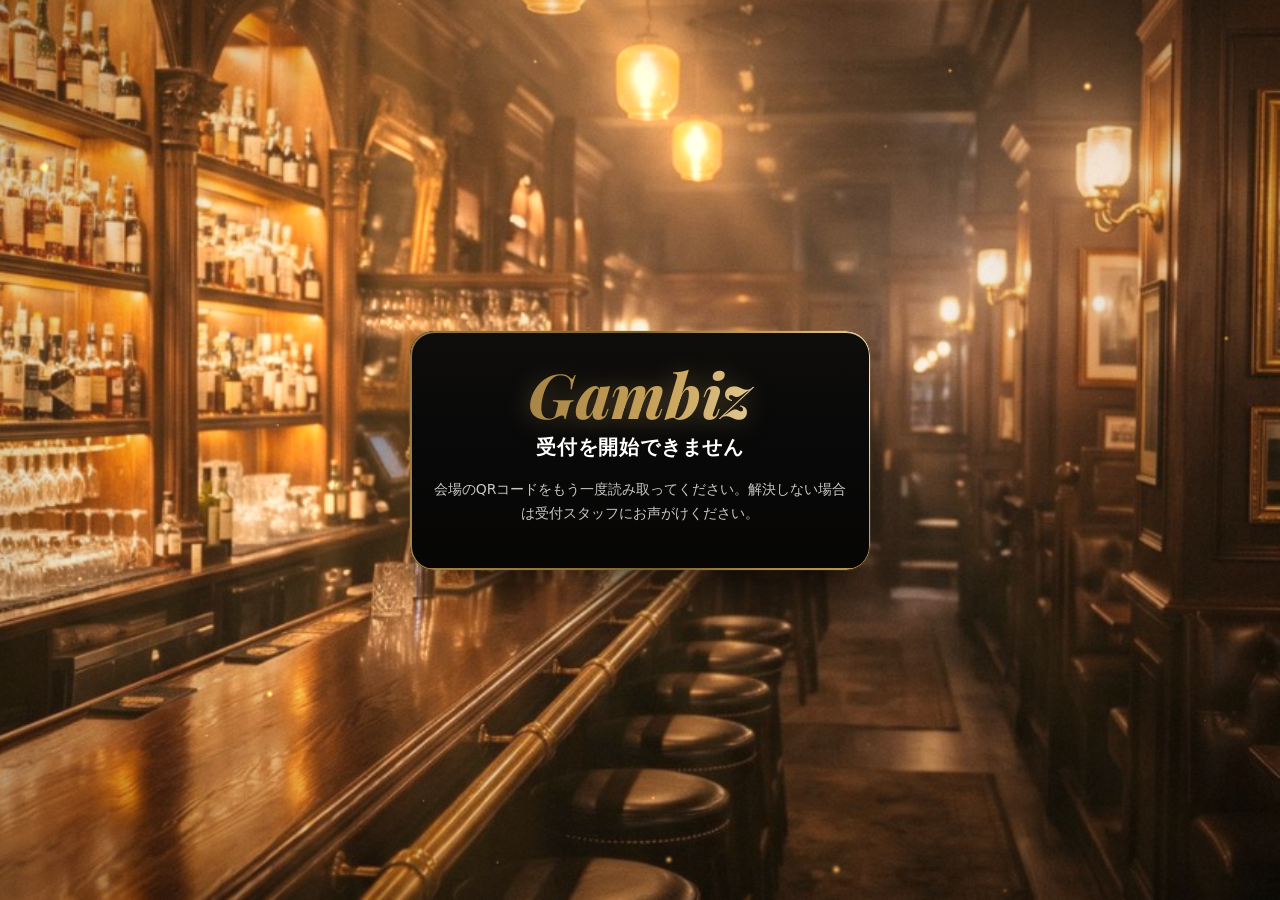
==== index.html @ 8e64f34c "Gambiz reception web (TEST) Co-Authored-By: Claude Fable 5.2 <noreply@anthropic.com>" ====
<!doctype html>
<html lang="ja">
<head>
<meta charset="utf-8">
<meta name="viewport" content="width=device-width, initial-scale=1, viewport-fit=cover, interactive-widget=resizes-content">
<meta name="robots" content="noindex, nofollow, noarchive">
<meta name="theme-color" content="#090909">
<meta name="format-detection" content="telephone=no">
<title>Gambiz 受付</title>
<link rel="preconnect" href="https://fonts.googleapis.com">
<link rel="preconnect" href="https://fonts.gstatic.com" crossorigin>
<link href="https://fonts.googleapis.com/css2?family=Playfair+Display:ital,wght@1,700;1,800&display=swap" rel="stylesheet">
<link rel="preload" as="image" href="assets/pub-lite.jpg">
<link rel="stylesheet" href="css/reception.css">
</head>
<body>
<canvas id="bg" aria-hidden="true"></canvas>
<div class="lite" aria-hidden="true"><i></i><i></i><i></i><b></b><b></b><b></b><b></b><b></b><b></b><b></b><b></b></div>
<div class="veil" id="veil" aria-hidden="true"></div>
<div class="mode" id="mode" hidden>TEST MODE</div>

<main id="stage">
  <div class="scene" id="scene">
    <div class="glow" aria-hidden="true"></div>
    <div class="rings" id="rings" aria-hidden="true"><i></i><i></i><i></i></div>
    <svg class="trace" id="trace" aria-hidden="true"><rect x="1" y="1" rx="23" ry="23" pathLength="1"/></svg>

    <section class="panel" id="panel">
      <span class="edge" aria-hidden="true"></span>
      <span class="lap" id="lap" aria-hidden="true"></span>

      <!-- STEP 1：お名前の入力 -->
      <form class="view" id="v-name" novalidate autocomplete="off">
        <h1 class="logo split in" aria-label="Gambiz"><span>G</span><span>a</span><span>m</span><span>b</span><span>i</span><span>z</span></h1>
        <p class="eyebrow in">WELCOME TO GAMBIZ</p>
        <div class="lead in">
          <p>本日はご来場ありがとうございます。</p>
          <p>受付のため、お名前を<br><strong>ひらがな</strong>で入力してください。</p>
        </div>
        <label class="field in" for="reading">
          <span class="cap">おなまえ（フルネーム）</span>
          <span class="box"><input id="reading" name="reading" type="text" lang="ja" placeholder="やまだたろう" maxlength="30"
            autocomplete="off" autocapitalize="off" autocorrect="off" spellcheck="false" enterkeyhint="go" aria-describedby="e-name"></span>
        </label>
        <p class="err" id="e-name" role="alert"></p>
        <button class="btn gold in" type="submit"><span class="t">受付へ進む</span><span class="spin" aria-hidden="true"></span></button>
      </form>

      <!-- STEP 2：本人確認 -->
      <div class="view" id="v-confirm" hidden>
        <p class="eyebrow in">お名前の確認</p>
        <h2 class="who" id="who" aria-live="polite"></h2>
        <p class="sub in" id="who-co"></p>
        <p class="err" id="e-confirm" role="alert"></p>
        <div class="pair">
          <button class="btn gold from-l" type="button" id="yes"><span class="t">そうです</span><span class="spin" aria-hidden="true"></span></button>
          <button class="btn line from-r" type="button" id="no"><span class="t">ちがいます</span></button>
        </div>
      </div>

      <!-- 候補が複数あるとき -->
      <div class="view" id="v-choose" hidden>
        <p class="eyebrow in">お名前の確認</p>
        <h2 class="h in">ご自身のお名前を<br>お選びください</h2>
        <div class="list" id="list"></div>
        <button class="btn line in" type="button" id="none"><span class="t">この中にありません</span></button>
      </div>

      <!-- 見つからないとき -->
      <div class="view" id="v-notfound" hidden>
        <p class="eyebrow in">お名前の確認</p>
        <h2 class="h in">お名前が<br>見つかりませんでした</h2>
        <p class="sub in">入力されたお名前：<span id="typed"></span></p>
        <div class="col">
          <button class="btn gold in" type="button" id="retry"><span class="t">もう一度入力する</span></button>
          <button class="btn line in" type="button" id="toreg"><span class="t">新しく参加登録する</span></button>
        </div>
      </div>

      <!-- STEP 3-B：新規登録 -->
      <form class="view" id="v-register" hidden novalidate>
        <p class="eyebrow in">参加登録</p>
        <h2 class="h small in">ご登録内容を入力してください</h2>
        <label class="field in" for="r-name"><span class="cap">お名前<em>必須</em></span>
          <span class="box"><input id="r-name" type="text" lang="ja" maxlength="40" autocomplete="name" placeholder="山田 太郎" enterkeyhint="next"></span></label>
        <label class="field in" for="r-company"><span class="cap">会社名<em>必須</em></span>
          <span class="box"><input id="r-company" type="text" lang="ja" maxlength="60" autocomplete="organization" placeholder="株式会社〇〇（個人の方は「個人」）" enterkeyhint="next"></span></label>
        <label class="field in" for="r-email"><span class="cap">メールアドレス<em>必須</em></span>
          <span class="box"><input id="r-email" type="email" inputmode="email" maxlength="120" autocomplete="email" autocapitalize="off" autocorrect="off" spellcheck="false" placeholder="name@example.com" enterkeyhint="done"></span></label>
        <p class="err" id="e-register" role="alert"></p>
        <button class="btn gold in" type="submit"><span class="t">参加登録する</span><span class="spin" aria-hidden="true"></span></button>
        <button class="back in" type="button" id="back">お名前の入力に戻る</button>
      </form>

      <!-- 受付完了 -->
      <div class="view done" id="v-done" hidden>
        <div class="logo big" id="done-logo" aria-hidden="true">Gambiz</div>
        <h2 class="thanks" id="done-h">ご来場ありがとうございます</h2>
        <p class="msg" id="done-p">より多くの方と繋がって<br>いただければ幸いです。</p>
        <p class="note" id="done-n">※画面は閉じて大丈夫です。</p>
      </div>

      <!-- 受付URLが無効・準備中 -->
      <div class="view" id="v-invalid" hidden>
        <div class="logo in" aria-hidden="true">Gambiz</div>
        <h2 class="h small in" id="inv-h">受付を開始できません</h2>
        <p class="sub in" id="inv-p">会場のQRコードをもう一度読み取ってください。解決しない場合は受付スタッフにお声がけください。</p>
      </div>
    </section>
  </div>
</main>

<noscript><div class="nojs">受付には JavaScript が必要です。受付スタッフにお声がけください。</div></noscript>
<script src="js/config.js"></script>
<script src="js/bg.js"></script>
<script src="js/app.js"></script>
</body>
</html>
---- css/reception.css ----
:root {
  --black: #090909; --gold: #C9A45C; --gold-hi: #f6e2ae; --gold-lo: #7a5f2c; --white: #fff; --brown: #24180F;
  --vvh: 100dvh; --rx: 0deg; --ry: 0deg;
  --jp: "Hiragino Mincho ProN", "Yu Mincho", "YuMincho", "Noto Serif JP", "Hiragino Sans", "Noto Sans JP", serif;
  --ui: "Hiragino Sans", "Hiragino Kaku Gothic ProN", "Noto Sans JP", "Yu Gothic", system-ui, sans-serif;
}
@property --ang { syntax: '<angle>'; inherits: false; initial-value: 0deg; }
* { box-sizing: border-box; -webkit-tap-highlight-color: transparent; }
html, body { height: 100%; margin: 0; background: #060403; color: var(--white); font-family: var(--ui); overflow: hidden; overscroll-behavior: none; -webkit-text-size-adjust: 100%; }
[hidden] { display: none !important; }

/* ---------- 背景 ---------- */
#bg { position: fixed; inset: 0; width: 100%; height: 100%; display: block; }
.veil { position: fixed; inset: 0; background: #050302; pointer-events: none; transition: opacity 1.6s ease; }
.veil.off { opacity: 0; }
.lite { position: fixed; inset: 0; display: none; overflow: hidden; background: radial-gradient(120% 80% at 30% 20%, #3a2410 0%, #150d07 45%, #060403 100%); }
.bg-lite .lite { display: block; }
.bg-lite .lite::before { content: ''; position: absolute; inset: -6%; background: url(../assets/pub-lite.jpg) center/cover no-repeat; filter: brightness(.8); animation: ken 38s ease-in-out infinite alternate; }
.bg-lite .lite::after { content: ''; position: absolute; inset: 0; background: radial-gradient(90% 70% at 50% 45%, transparent 0%, rgba(4, 2, 1, .78) 100%); }
.lite i { position: absolute; border-radius: 50%; background: radial-gradient(closest-side, rgba(255, 170, 70, .42), transparent); mix-blend-mode: screen; animation: flick 5s ease-in-out infinite; }
.lite i:nth-child(1) { left: 12%; top: 10%; width: 46vmin; height: 46vmin; }
.lite i:nth-child(2) { left: 34%; top: 24%; width: 30vmin; height: 30vmin; animation-delay: -1.7s; animation-duration: 6.3s; }
.lite i:nth-child(3) { left: 66%; top: 32%; width: 34vmin; height: 34vmin; animation-delay: -3.1s; animation-duration: 7.1s; }
.lite b { position: absolute; bottom: -4%; width: 5px; height: 5px; border-radius: 50%; background: radial-gradient(closest-side, #ffd98a, transparent); animation: rise 14s linear infinite; opacity: 0; }
.lite b:nth-child(4) { left: 8%; animation-delay: -2s; } .lite b:nth-child(5) { left: 22%; animation-delay: -9s; width: 8px; height: 8px; }
.lite b:nth-child(6) { left: 37%; animation-delay: -5s; } .lite b:nth-child(7) { left: 51%; animation-delay: -12s; width: 7px; height: 7px; }
.lite b:nth-child(8) { left: 63%; animation-delay: -7s; } .lite b:nth-child(9) { left: 76%; animation-delay: -1s; width: 9px; height: 9px; }
.lite b:nth-child(10) { left: 88%; animation-delay: -10s; } .lite b:nth-child(11) { left: 95%; animation-delay: -4s; }
@keyframes ken { from { transform: scale(1.02) translate(-1%, 0); } to { transform: scale(1.14) translate(1.5%, -1.5%); } }
@keyframes flick { 0%, 100% { opacity: .55; } 40% { opacity: .9; } 55% { opacity: .7; } 70% { opacity: 1; } }
@keyframes rise { 0% { transform: translate(0, 0); opacity: 0; } 12% { opacity: .9; } 85% { opacity: .7; } 100% { transform: translate(6vw, -108vh); opacity: 0; } }

.mode { position: fixed; top: max(8px, env(safe-area-inset-top)); right: 10px; z-index: 5; font: 700 10px/1 var(--ui); letter-spacing: .14em; color: #1a1206; background: var(--gold); padding: 5px 8px; border-radius: 99px; opacity: .92; }

/* ---------- 舞台とパネル ---------- */
#stage { position: fixed; left: 0; top: 0; width: 100%; height: var(--vvh); overflow-y: auto; overflow-x: hidden; display: grid; place-items: center; padding: max(18px, env(safe-area-inset-top)) 18px max(18px, env(safe-area-inset-bottom)); perspective: 1100px; -webkit-overflow-scrolling: touch; }
.scene { position: relative; width: min(100%, 430px); transform: rotateX(var(--rx)) rotateY(var(--ry)); transform-style: preserve-3d; transition: transform .5s cubic-bezier(.2, .7, .2, 1); }
.glow { position: absolute; inset: -22% -16%; background: radial-gradient(closest-side, rgba(201, 164, 92, .38), rgba(201, 120, 40, .12) 55%, transparent 72%); transform: translateZ(-60px); animation: glow 5.5s ease-in-out infinite; pointer-events: none; opacity: 0; transition: opacity 1.2s; }
.ready .glow { opacity: 1; }
@keyframes glow { 0%, 100% { transform: translateZ(-60px) scale(.96) translate(-1.5%, 1%); filter: brightness(.9); } 50% { transform: translateZ(-60px) scale(1.06) translate(1.5%, -1%); filter: brightness(1.25); } }

.panel { position: relative; border-radius: 24px; background: linear-gradient(180deg, #0f0d0b 0%, var(--black) 38%, #070605 100%); padding: 30px 22px 26px; opacity: 0; transform-style: preserve-3d; will-change: transform, opacity;
  box-shadow: 0 30px 60px -18px rgba(0, 0, 0, .85), 0 0 0 1px rgba(201, 164, 92, .18), inset 0 1px 0 rgba(255, 240, 200, .06); animation: shadow 9s ease-in-out infinite; }
@keyframes shadow { 0%, 100% { box-shadow: -14px 34px 60px -18px rgba(0, 0, 0, .85), 0 0 34px -8px rgba(201, 164, 92, .25), inset 0 1px 0 rgba(255, 240, 200, .06); } 50% { box-shadow: 14px 26px 70px -16px rgba(0, 0, 0, .9), 0 0 54px -6px rgba(201, 164, 92, .42), inset 0 1px 0 rgba(255, 240, 200, .06); } }
/* 金の枠線。光が枠に沿って回り続ける */
.edge, .lap { position: absolute; inset: 0; border-radius: inherit; padding: 1.5px; pointer-events: none;
  -webkit-mask: linear-gradient(#000 0 0) content-box, linear-gradient(#000 0 0); -webkit-mask-composite: xor; mask: linear-gradient(#000 0 0) content-box exclude, linear-gradient(#000 0 0); }
.edge { background: conic-gradient(from var(--ang), var(--gold-lo) 0deg, var(--gold) 50deg, #fff6d8 78deg, var(--gold) 106deg, var(--gold-lo) 170deg, #a58443 250deg, var(--gold-lo) 360deg); animation: spin 7s linear infinite; }
.lap { padding: 2.5px; opacity: 0; background: conic-gradient(from var(--ang), transparent 0deg, transparent 250deg, #ffe9b0 330deg, #fff 352deg, transparent 360deg); filter: drop-shadow(0 0 6px rgba(255, 220, 140, .9)); }
.lap.go { animation: lap 1.1s cubic-bezier(.3, .1, .2, 1) 1; }
@keyframes spin { to { --ang: 360deg; } }
@keyframes lap { 0% { --ang: 0deg; opacity: 1; } 85% { opacity: 1; } 100% { --ang: 360deg; opacity: 0; } }

.trace { position: absolute; inset: 0; width: 100%; height: 100%; overflow: visible; pointer-events: none; opacity: 0; }
.trace rect { width: calc(100% - 2px); height: calc(100% - 2px); fill: none; stroke: #ffe3a0; stroke-width: 2; stroke-dasharray: 1; stroke-dashoffset: 1; filter: drop-shadow(0 0 8px rgba(255, 210, 120, .95)); }

.rings { position: absolute; left: 50%; top: 50%; width: 0; height: 0; pointer-events: none; }
.rings i { position: absolute; left: -60px; top: -60px; width: 120px; height: 120px; border-radius: 50%; border: 1.5px solid rgba(255, 224, 150, .9); box-shadow: 0 0 24px rgba(255, 200, 100, .6), inset 0 0 24px rgba(255, 200, 100, .35); opacity: 0; }
.rings.go i { animation: ring 2.2s cubic-bezier(.1, .6, .2, 1) 1; }
.rings.go i:nth-child(2) { animation-delay: .22s; } .rings.go i:nth-child(3) { animation-delay: .46s; }
@keyframes ring { 0% { transform: scale(.2); opacity: .95; } 100% { transform: scale(9); opacity: 0; } }

/* ---------- 文字 ---------- */
.view { position: relative; text-align: center; }
.logo { margin: 0 0 6px; font: italic 800 clamp(46px, 15vw, 62px)/1.05 "Playfair Display", Cambria, "Times New Roman", serif; letter-spacing: .01em;
  background: linear-gradient(100deg, #8d6d33 0%, var(--gold) 22%, #fff3cf 40%, var(--gold) 58%, #8d6d33 78%, var(--gold) 100%); background-size: 260% 100%;
  -webkit-background-clip: text; background-clip: text; color: transparent; -webkit-text-fill-color: transparent; animation: shine 6s linear infinite; filter: drop-shadow(0 2px 12px rgba(201, 164, 92, .35)); }
.logo.split { background: none; animation: none; filter: none; }
.logo.split span { display: inline-block; padding: 0 .02em; background: linear-gradient(100deg, #8d6d33 0%, var(--gold) 22%, #fff3cf 40%, var(--gold) 58%, #8d6d33 78%, var(--gold) 100%); background-size: 260% 100%; -webkit-background-clip: text; background-clip: text; color: transparent; -webkit-text-fill-color: transparent; animation: shine 6s linear infinite; }
.logo.split span:nth-child(2) { animation-delay: -.25s; } .logo.split span:nth-child(3) { animation-delay: -.5s; } .logo.split span:nth-child(4) { animation-delay: -.75s; } .logo.split span:nth-child(5) { animation-delay: -1s; } .logo.split span:nth-child(6) { animation-delay: -1.25s; }
.logo.big { font-size: clamp(56px, 19vw, 78px); margin-bottom: 14px; }
@keyframes shine { from { background-position: 130% 0; } to { background-position: -130% 0; } }
.eyebrow { margin: 0 0 16px; font: 600 11px/1 var(--ui); letter-spacing: .34em; color: var(--gold); padding-left: .34em; }
.lead { margin: 0 0 20px; font: 400 14.5px/1.85 var(--jp); color: rgba(255, 255, 255, .9); }
.lead p { margin: 0; } .lead strong { color: var(--gold-hi); font-weight: 600; }
.h { margin: 4px 0 16px; font: 600 clamp(22px, 6.6vw, 27px)/1.5 var(--jp); letter-spacing: .04em; }
.h.small { font-size: clamp(17px, 5vw, 20px); }
.sub { margin: 0 0 18px; font: 400 14px/1.7 var(--ui); color: rgba(255, 255, 255, .78); min-height: 1px; overflow-wrap: anywhere; }
.sub:empty { margin: 0 0 10px; }
.who { margin: 6px 0 12px; font: 600 clamp(30px, 10.4vw, 44px)/1.35 var(--jp); letter-spacing: .06em; perspective: 600px; overflow-wrap: anywhere; }
.who .nm { display: block; }
.who .ch { display: inline-block; opacity: 0; transform-origin: 50% 100%; color: var(--white); text-shadow: 0 0 22px rgba(255, 214, 130, .55); white-space: pre; }
.who .q { display: block; margin-top: 6px; font-size: .52em; letter-spacing: .1em; color: var(--gold-hi); opacity: 0; }

/* ---------- 入力欄とボタン ---------- */
.field { display: block; text-align: left; margin: 0 0 12px; }
.cap { display: flex; align-items: center; gap: 8px; margin: 0 2px 7px; font: 600 12.5px/1 var(--ui); letter-spacing: .08em; color: var(--gold); }
.cap em { font: 700 10px/1 var(--ui); font-style: normal; color: #1a1206; background: var(--gold); border-radius: 4px; padding: 3px 5px; letter-spacing: .05em; }
.box { position: relative; display: block; border-radius: 16px; padding: 1.5px; background: linear-gradient(135deg, var(--gold-lo), var(--gold) 40%, var(--gold-lo)); transition: box-shadow .35s; }
.box::after { content: ''; position: absolute; inset: 0; border-radius: inherit; padding: 2px; pointer-events: none; opacity: 0;
  background: conic-gradient(from var(--ang), transparent 0deg, transparent 240deg, #ffe9b0 325deg, #fff 350deg, transparent 360deg);
  -webkit-mask: linear-gradient(#000 0 0) content-box, linear-gradient(#000 0 0); -webkit-mask-composite: xor; mask: linear-gradient(#000 0 0) content-box exclude, linear-gradient(#000 0 0); }
.box:focus-within { box-shadow: 0 0 0 4px rgba(201, 164, 92, .16), 0 0 30px -4px rgba(255, 205, 110, .55); background: linear-gradient(135deg, var(--gold), #fff0c4 50%, var(--gold)); }
.box:focus-within::after { animation: lap .95s cubic-bezier(.3, .1, .2, 1) 1; }
input { display: block; width: 100%; height: 60px; border: 0; outline: 0; border-radius: 14.5px; background: #050505; color: var(--white); caret-color: var(--gold-hi);
  font: 500 20px/1.2 var(--ui); letter-spacing: .06em; padding: 0 16px; text-align: center; -webkit-appearance: none; appearance: none; }
#v-register input { height: 54px; font-size: 17px; text-align: left; letter-spacing: .02em; }
input::placeholder { color: rgba(255, 255, 255, .28); letter-spacing: .04em; }
.err { min-height: 20px; margin: 2px 0 10px; font: 600 13px/1.5 var(--ui); color: #ffb48a; }
.err:empty { min-height: 8px; margin: 0 0 6px; }

.btn { position: relative; display: block; width: 100%; min-height: 62px; border: 0; border-radius: 16px; cursor: pointer; overflow: hidden; font: 700 18.5px/1.2 var(--ui); letter-spacing: .14em; padding: 0 14px; touch-action: manipulation; transition: transform .16s, filter .2s, opacity .2s; }
.btn:active { transform: scale(.975); }
.btn.gold { color: #1b1307; background: linear-gradient(180deg, #f3dca0 0%, var(--gold) 46%, #a8843f 100%); box-shadow: 0 10px 26px -8px rgba(201, 164, 92, .7), inset 0 1px 0 rgba(255, 255, 255, .55), inset 0 -2px 0 rgba(90, 60, 10, .35); }
.btn.gold::before { content: ''; position: absolute; top: 0; bottom: 0; left: -60%; width: 46%; background: linear-gradient(100deg, transparent, rgba(255, 255, 255, .7), transparent); transform: skewX(-20deg); animation: sweep 3.6s ease-in-out infinite; }
@keyframes sweep { 0%, 55% { left: -60%; } 100% { left: 130%; } }
.btn.line { color: var(--gold-hi); background: #0b0a09; box-shadow: inset 0 0 0 1.5px rgba(201, 164, 92, .65); font-weight: 600; }
.btn .rip { position: absolute; width: 20px; height: 20px; margin: -10px 0 0 -10px; border-radius: 50%; background: radial-gradient(closest-side, rgba(255, 250, 225, .95), rgba(255, 215, 130, .5) 55%, transparent); pointer-events: none; animation: rip .75s ease-out forwards; }
@keyframes rip { to { transform: scale(34); opacity: 0; } }
.btn .spin { display: none; position: absolute; right: 18px; top: 50%; width: 22px; height: 22px; margin-top: -11px; border-radius: 50%; border: 2.5px solid rgba(27, 19, 7, .25); border-top-color: #1b1307; animation: rot .7s linear infinite; }
.btn.busy { pointer-events: none; filter: saturate(.85); } .btn.busy .spin { display: block; }
.btn[disabled] { opacity: .45; pointer-events: none; }
@keyframes rot { to { transform: rotate(360deg); } }
.pair { display: grid; grid-template-columns: 1fr 1fr; gap: 12px; perspective: 800px; }
.pair .btn { min-height: 74px; font-size: 19px; opacity: 0; }
.col { display: grid; gap: 12px; }
.list { display: grid; gap: 10px; margin: 0 0 14px; }
.list .btn { min-height: 66px; padding: 10px 14px; letter-spacing: .06em; font: 600 21px/1.3 var(--jp); }
.list .btn small { display: block; margin-top: 3px; font: 400 12.5px/1.3 var(--ui); letter-spacing: .02em; opacity: .75; }
.back { margin: 12px auto 0; display: block; background: none; border: 0; color: rgba(255, 255, 255, .62); font: 400 13px/1 var(--ui); padding: 10px; text-decoration: underline; text-underline-offset: 4px; cursor: pointer; }

/* ---------- 完了 ---------- */
.done { padding: 18px 0 10px; }
.thanks { margin: 0 0 16px; font: 600 clamp(18px, 5.4vw, 25px)/1.5 var(--jp); letter-spacing: .04em; text-wrap: balance; color: var(--white); text-shadow: 0 0 26px rgba(255, 214, 130, .5); opacity: 0; }
.msg { margin: 0 0 22px; font: 400 14.5px/1.9 var(--jp); text-wrap: balance; color: rgba(255, 255, 255, .9); opacity: 0; }
.note { margin: 0; font: 400 13px/1.6 var(--ui); color: var(--gold); opacity: 0; }
.done .logo { opacity: 0; }

.in { opacity: 0; }
.nojs { position: fixed; inset: auto 0 0 0; padding: 16px; background: #000; color: #fff; text-align: center; z-index: 9; }

/* キーボード表示中：入力欄とボタンが隠れないよう、説明を畳む */
.kb #v-name .lead, .kb #v-name .eyebrow { display: none; }
.kb #v-name .logo { font-size: 34px; margin-bottom: 10px; }
.kb .panel { padding-top: 18px; padding-bottom: 18px; }
.kb #v-register .eyebrow, .kb #v-register .h, .kb #v-register .back { display: none; }
.kb .scene { --rx: 0deg !important; --ry: 0deg !important; }
.kb #stage, #stage.kb { place-items: start center; }

@media (max-height: 640px) { .lead { font-size: 13.5px; margin-bottom: 14px; } .panel { padding: 22px 20px 20px; } .logo { font-size: 44px; } }
@media (min-width: 700px) { .scene { width: 460px; } }

@media (prefers-reduced-motion: reduce) {
  *, *::before, *::after { animation-duration: .001s !important; animation-iteration-count: 1 !important; transition-duration: .001s !important; }
  .bg-lite .lite::before { animation: none; }
  .lite b { display: none; }
}
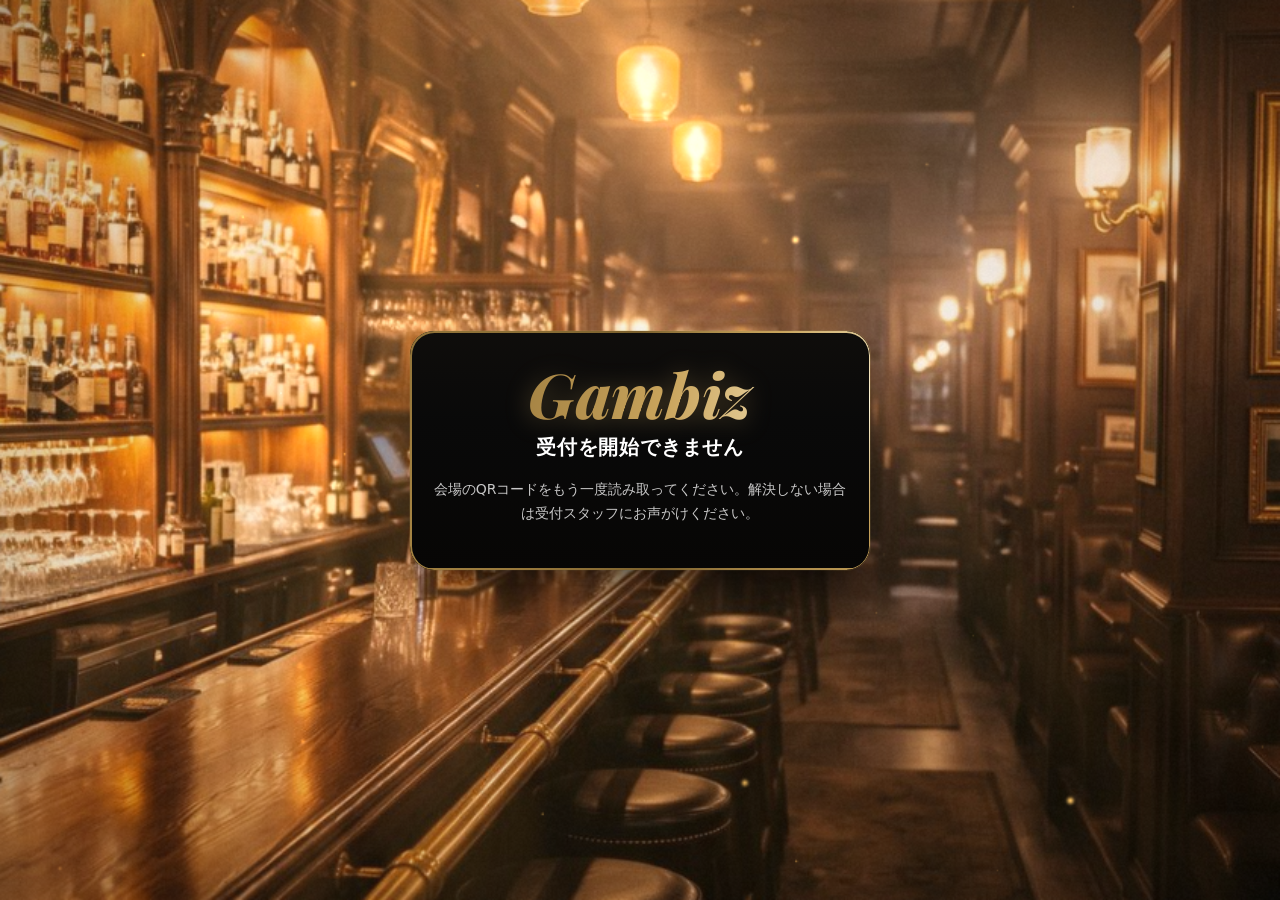
==== commit 51ca2ad2: "confirm screen: show company and full name Co-Authored-By: Claude Fable 5.2 <noreply@anthropic.com>" ====
--- a/index.html
+++ b/index.html
@@ -49,8 +49,8 @@
       <!-- STEP 2：本人確認 -->
       <div class="view" id="v-confirm" hidden>
         <p class="eyebrow in">お名前の確認</p>
+        <p class="co" id="who-co"></p>
         <h2 class="who" id="who" aria-live="polite"></h2>
-        <p class="sub in" id="who-co"></p>
         <p class="err" id="e-confirm" role="alert"></p>
         <div class="pair">
           <button class="btn gold from-l" type="button" id="yes"><span class="t">そうです</span><span class="spin" aria-hidden="true"></span></button>
--- a/css/reception.css
+++ b/css/reception.css
@@ -79,6 +79,8 @@
 .sub:empty { margin: 0 0 10px; }
 .who { margin: 6px 0 12px; font: 600 clamp(30px, 10.4vw, 44px)/1.35 var(--jp); letter-spacing: .06em; perspective: 600px; overflow-wrap: anywhere; }
 .who .nm { display: block; }
+.co { margin: 2px 0 8px; font: 600 clamp(15px, 4.6vw, 19px)/1.5 var(--jp); letter-spacing: .08em; color: var(--gold-hi); overflow-wrap: anywhere; text-wrap: balance; opacity: 0; }
+.co:empty { display: none; }
 .who .ch { display: inline-block; opacity: 0; transform-origin: 50% 100%; color: var(--white); text-shadow: 0 0 22px rgba(255, 214, 130, .55); white-space: pre; }
 .who .q { display: block; margin-top: 6px; font-size: .52em; letter-spacing: .1em; color: var(--gold-hi); opacity: 0; }
 
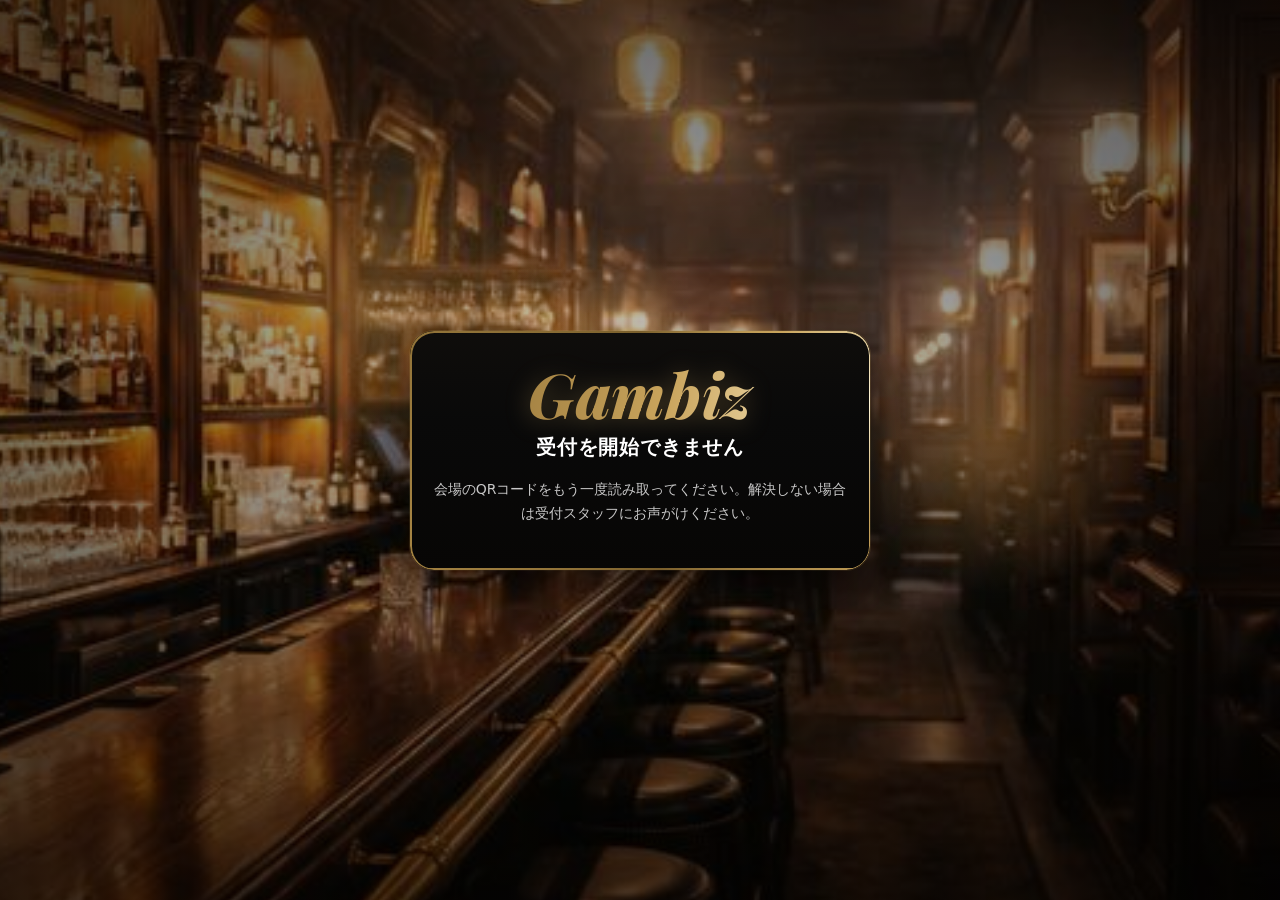
==== commit 6b24d0f1: "Reception: faster transitions, adaptive quality, keyboard/safe-area layout, e2e tests Co-Authored-By" ====
--- a/index.html
+++ b/index.html
@@ -24,6 +24,8 @@
     <div class="glow" aria-hidden="true"></div>
     <div class="rings" id="rings" aria-hidden="true"><i></i><i></i><i></i></div>
     <svg class="trace" id="trace" aria-hidden="true"><rect x="1" y="1" rx="23" ry="23" pathLength="1"/></svg>
+
+    <div class="wait" id="wait" role="status" aria-live="polite"><i aria-hidden="true"></i><span id="wait-t"></span></div>
 
     <section class="panel" id="panel">
       <span class="edge" aria-hidden="true"></span>
@@ -84,7 +86,7 @@
         <label class="field in" for="r-name"><span class="cap">お名前<em>必須</em></span>
           <span class="box"><input id="r-name" type="text" lang="ja" maxlength="40" autocomplete="name" placeholder="山田 太郎" enterkeyhint="next"></span></label>
         <label class="field in" for="r-company"><span class="cap">会社名<em>必須</em></span>
-          <span class="box"><input id="r-company" type="text" lang="ja" maxlength="60" autocomplete="organization" placeholder="株式会社〇〇（個人の方は「個人」）" enterkeyhint="next"></span></label>
+          <span class="box"><input id="r-company" type="text" lang="ja" maxlength="60" autocomplete="organization" placeholder="株式会社〇〇／個人" enterkeyhint="next"></span></label>
         <label class="field in" for="r-email"><span class="cap">メールアドレス<em>必須</em></span>
           <span class="box"><input id="r-email" type="email" inputmode="email" maxlength="120" autocomplete="email" autocapitalize="off" autocorrect="off" spellcheck="false" placeholder="name@example.com" enterkeyhint="done"></span></label>
         <p class="err" id="e-register" role="alert"></p>
--- a/css/reception.css
+++ b/css/reception.css
@@ -30,11 +30,12 @@
 @keyframes flick { 0%, 100% { opacity: .55; } 40% { opacity: .9; } 55% { opacity: .7; } 70% { opacity: 1; } }
 @keyframes rise { 0% { transform: translate(0, 0); opacity: 0; } 12% { opacity: .9; } 85% { opacity: .7; } 100% { transform: translate(6vw, -108vh); opacity: 0; } }
 
-.mode { position: fixed; top: max(8px, env(safe-area-inset-top)); right: 10px; z-index: 5; font: 700 10px/1 var(--ui); letter-spacing: .14em; color: #1a1206; background: var(--gold); padding: 5px 8px; border-radius: 99px; opacity: .92; }
+.mode { position: fixed; top: max(8px, env(safe-area-inset-top)); right: max(10px, env(safe-area-inset-right)); z-index: 5; font: 700 10px/1 var(--ui); letter-spacing: .14em; color: #1a1206; background: var(--gold); padding: 5px 8px; border-radius: 99px; opacity: .92; }
 
 /* ---------- 舞台とパネル ---------- */
-#stage { position: fixed; left: 0; top: 0; width: 100%; height: var(--vvh); overflow-y: auto; overflow-x: hidden; display: grid; place-items: center; padding: max(18px, env(safe-area-inset-top)) 18px max(18px, env(safe-area-inset-bottom)); perspective: 1100px; -webkit-overflow-scrolling: touch; }
-.scene { position: relative; width: min(100%, 430px); transform: rotateX(var(--rx)) rotateY(var(--ry)); transform-style: preserve-3d; transition: transform .5s cubic-bezier(.2, .7, .2, 1); }
+#stage { position: fixed; left: 0; top: 0; width: 100%; height: var(--vvh); overflow-y: auto; overflow-x: hidden; overflow-x: clip; display: flex; flex-direction: column; padding: max(18px, env(safe-area-inset-top)) max(18px, env(safe-area-inset-right)) max(18px, env(safe-area-inset-bottom)) max(18px, env(safe-area-inset-left)); perspective: 1100px; -webkit-overflow-scrolling: touch; }
+/* margin:auto で中央に置く。中身が画面より高いときは上端から始まり、上が切れずにスクロールできる */
+.scene { position: relative; flex: none; margin: auto; width: min(100%, 430px); transform: rotateX(var(--rx)) rotateY(var(--ry)); transform-style: preserve-3d; transition: transform .5s cubic-bezier(.2, .7, .2, 1); }
 .glow { position: absolute; inset: -22% -16%; background: radial-gradient(closest-side, rgba(201, 164, 92, .38), rgba(201, 120, 40, .12) 55%, transparent 72%); transform: translateZ(-60px); animation: glow 5.5s ease-in-out infinite; pointer-events: none; opacity: 0; transition: opacity 1.2s; }
 .ready .glow { opacity: 1; }
 @keyframes glow { 0%, 100% { transform: translateZ(-60px) scale(.96) translate(-1.5%, 1%); filter: brightness(.9); } 50% { transform: translateZ(-60px) scale(1.06) translate(1.5%, -1%); filter: brightness(1.25); } }
@@ -54,6 +55,9 @@
 .trace { position: absolute; inset: 0; width: 100%; height: 100%; overflow: visible; pointer-events: none; opacity: 0; }
 .trace rect { width: calc(100% - 2px); height: calc(100% - 2px); fill: none; stroke: #ffe3a0; stroke-width: 2; stroke-dasharray: 1; stroke-dashoffset: 1; filter: drop-shadow(0 0 8px rgba(255, 210, 120, .95)); }
 
+.wait { position: absolute; left: 0; right: 0; top: 50%; transform: translateY(-50%); text-align: center; pointer-events: none; opacity: 0; transition: opacity .25s; color: var(--gold-hi); font: 500 14px/1.6 var(--ui); letter-spacing: .12em; text-shadow: 0 1px 10px #000; }
+.wait.on { opacity: 1; transition: opacity .35s .42s; }
+.wait i { display: block; width: 46px; height: 46px; margin: 0 auto 14px; border-radius: 50%; border: 2px solid rgba(201, 164, 92, .25); border-top-color: var(--gold-hi); box-shadow: 0 0 22px rgba(255, 205, 110, .45); animation: rot .8s linear infinite; }
 .rings { position: absolute; left: 50%; top: 50%; width: 0; height: 0; pointer-events: none; }
 .rings i { position: absolute; left: -60px; top: -60px; width: 120px; height: 120px; border-radius: 50%; border: 1.5px solid rgba(255, 224, 150, .9); box-shadow: 0 0 24px rgba(255, 200, 100, .6), inset 0 0 24px rgba(255, 200, 100, .35); opacity: 0; }
 .rings.go i { animation: ring 2.2s cubic-bezier(.1, .6, .2, 1) 1; }
@@ -137,10 +141,21 @@
 .kb .panel { padding-top: 18px; padding-bottom: 18px; }
 .kb #v-register .eyebrow, .kb #v-register .h, .kb #v-register .back { display: none; }
 .kb .scene { --rx: 0deg !important; --ry: 0deg !important; }
-.kb #stage, #stage.kb { place-items: start center; }
+.kb .scene { margin: 0 auto auto; }
+.kb .mode { display: none; }
 
 @media (max-height: 640px) { .lead { font-size: 13.5px; margin-bottom: 14px; } .panel { padding: 22px 20px 20px; } .logo { font-size: 44px; } }
 @media (min-width: 700px) { .scene { width: 460px; } }
+/* 横向きのスマートフォンなど、高さが足りない画面 */
+@media (max-height: 480px) {
+  .panel { padding: 16px 20px; }
+  .logo { font-size: 34px; margin-bottom: 2px; } .logo.big { font-size: 44px; margin-bottom: 6px; }
+  .eyebrow { margin-bottom: 8px; } .lead { font-size: 13px; line-height: 1.6; margin-bottom: 10px; }
+  .h { font-size: 19px; margin-bottom: 10px; } .who { font-size: 30px; margin: 2px 0 8px; }
+  input { height: 52px; } .btn { min-height: 54px; } .pair .btn { min-height: 58px; }
+  .done { padding: 6px 0; } .msg { margin-bottom: 10px; }
+}
+html, body { touch-action: manipulation; }
 
 @media (prefers-reduced-motion: reduce) {
   *, *::before, *::after { animation-duration: .001s !important; animation-iteration-count: 1 !important; transition-duration: .001s !important; }
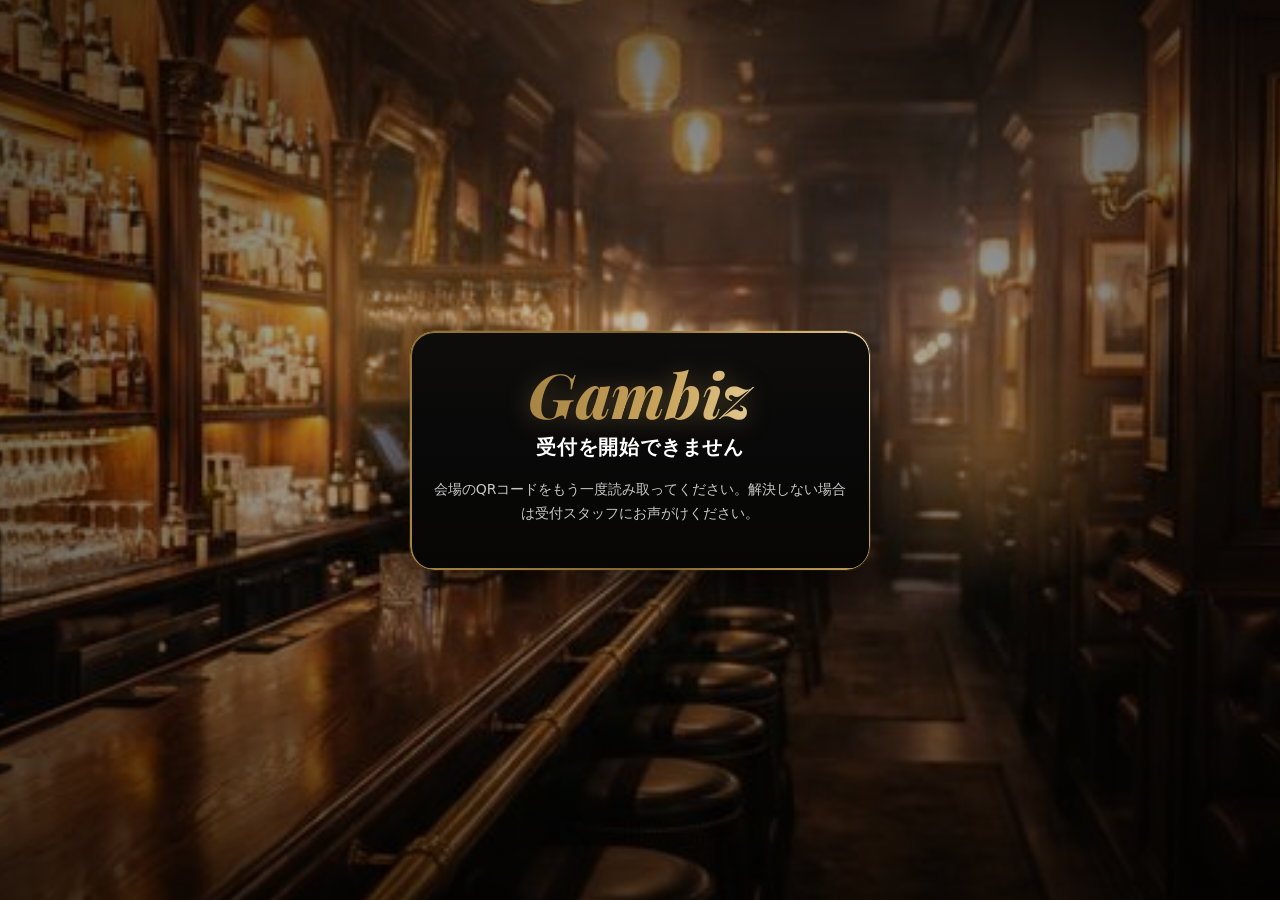
==== commit fc09b1b1: "Fix WebKit: explicit final styles after animations, clip wrapper, frame-count quality watchdog Co-Au" ====
--- a/index.html
+++ b/index.html
@@ -20,6 +20,7 @@
 <div class="mode" id="mode" hidden>TEST MODE</div>
 
 <main id="stage">
+ <div class="wrap">
   <div class="scene" id="scene">
     <div class="glow" aria-hidden="true"></div>
     <div class="rings" id="rings" aria-hidden="true"><i></i><i></i><i></i></div>
@@ -110,6 +111,7 @@
       </div>
     </section>
   </div>
+ </div>
 </main>
 
 <noscript><div class="nojs">受付には JavaScript が必要です。受付スタッフにお声がけください。</div></noscript>
--- a/css/reception.css
+++ b/css/reception.css
@@ -33,7 +33,9 @@
 .mode { position: fixed; top: max(8px, env(safe-area-inset-top)); right: max(10px, env(safe-area-inset-right)); z-index: 5; font: 700 10px/1 var(--ui); letter-spacing: .14em; color: #1a1206; background: var(--gold); padding: 5px 8px; border-radius: 99px; opacity: .92; }
 
 /* ---------- 舞台とパネル ---------- */
-#stage { position: fixed; left: 0; top: 0; width: 100%; height: var(--vvh); overflow-y: auto; overflow-x: hidden; overflow-x: clip; display: flex; flex-direction: column; padding: max(18px, env(safe-area-inset-top)) max(18px, env(safe-area-inset-right)) max(18px, env(safe-area-inset-bottom)) max(18px, env(safe-area-inset-left)); perspective: 1100px; -webkit-overflow-scrolling: touch; }
+#stage { position: fixed; left: 0; top: 0; width: 100%; height: var(--vvh); overflow-y: auto; overflow-x: hidden; -webkit-overflow-scrolling: touch; }
+/* 発光や波紋の飾りは .wrap の外へ出ないよう切り取る（画面が横へずれるのを防ぐ）。高さは中身に合わせて伸びる */
+.wrap { min-height: 100%; display: flex; flex-direction: column; overflow: hidden; overflow: clip; perspective: 1100px; padding: max(18px, env(safe-area-inset-top)) max(18px, env(safe-area-inset-right)) max(18px, env(safe-area-inset-bottom)) max(18px, env(safe-area-inset-left)); }
 /* margin:auto で中央に置く。中身が画面より高いときは上端から始まり、上が切れずにスクロールできる */
 .scene { position: relative; flex: none; margin: auto; width: min(100%, 430px); transform: rotateX(var(--rx)) rotateY(var(--ry)); transform-style: preserve-3d; transition: transform .5s cubic-bezier(.2, .7, .2, 1); }
 .glow { position: absolute; inset: -22% -16%; background: radial-gradient(closest-side, rgba(201, 164, 92, .38), rgba(201, 120, 40, .12) 55%, transparent 72%); transform: translateZ(-60px); animation: glow 5.5s ease-in-out infinite; pointer-events: none; opacity: 0; transition: opacity 1.2s; }
